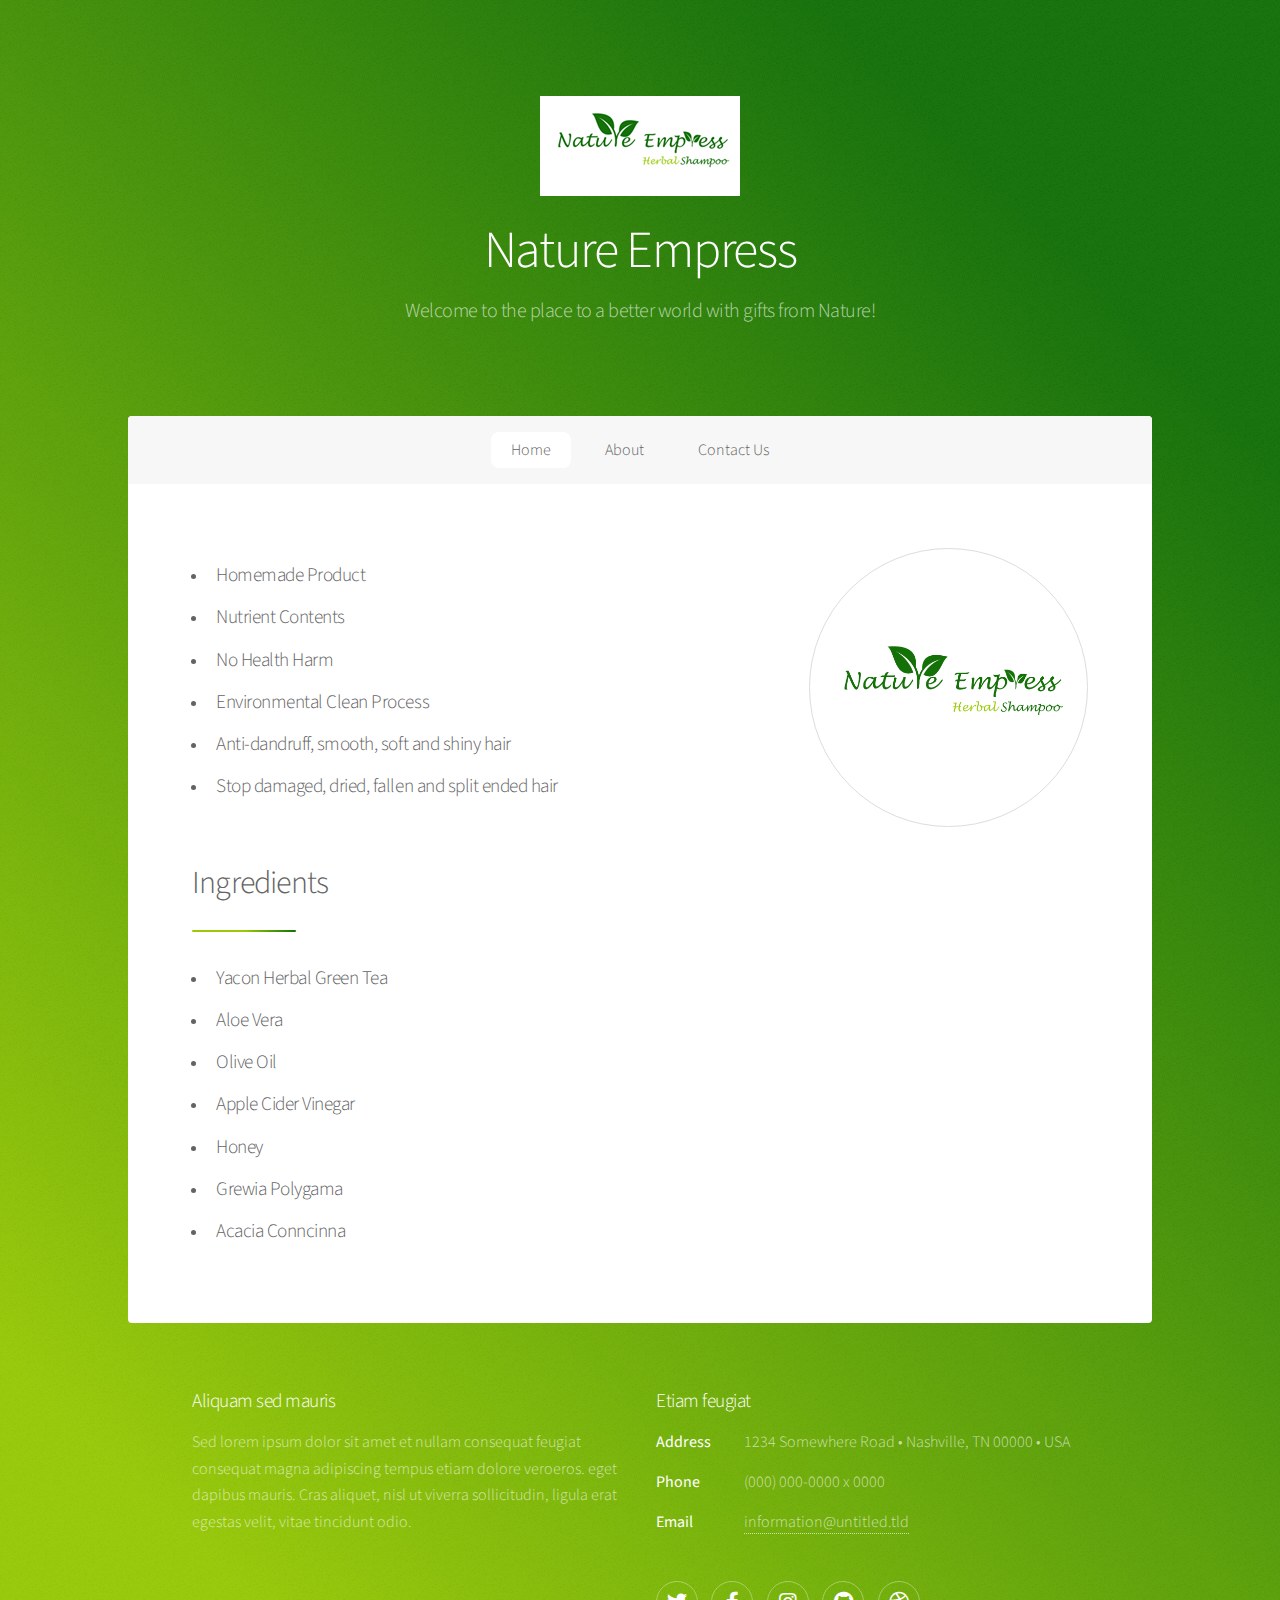
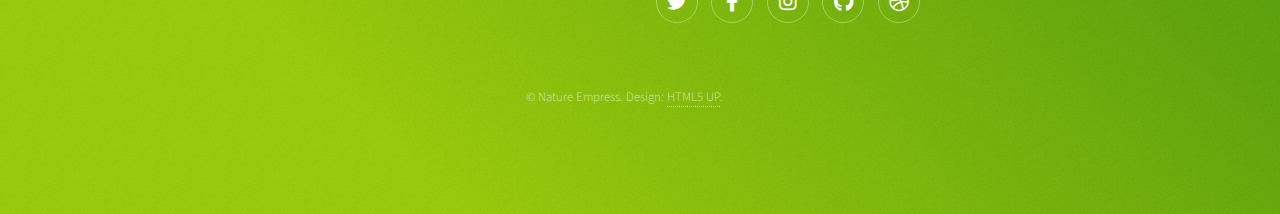
==== index.html @ 5a8686f2 "first commit" ====
<!DOCTYPE HTML>
<!--
	Stellar by HTML5 UP
	html5up.net | @ajlkn
	Free for personal and commercial use under the CCA 3.0 license (html5up.net/license)
-->
<html>
	<head>
		<title>Nature Empress</title>
		<meta charset="utf-8" />
		<meta name="viewport" content="width=device-width, initial-scale=1, user-scalable=no" />
		<link rel="stylesheet" href="assets/css/main.css" />
		<noscript><link rel="stylesheet" href="assets/css/noscript.css" /></noscript>
	</head>
	<body class="is-preload">

		<!-- Wrapper -->
			<div id="wrapper">

				<!-- Header -->
					<header id="header" class="alt">
						<span class="logo"><img src="images/new_text_logo.jpg" alt="" /></span>
						<h1>Nature Empress</h1>
						<p>Welcome to the place to a better world with gifts from Nature!</p>
					</header>

				<!-- Nav -->
					<nav id="nav">
						<ul>
							<li><a href="index.html" class="active">Home</a></li>
							<li><a href="about.html">About</a></li>
							<li><a href="contact_us.html">Contact Us</a></li>
						</ul>
					</nav>

				<!-- Main -->
					<div id="main">

						<!-- Home Section -->
							<section id="home" class="main">
								<div class="spotlight">
									<div class="content">
									<ul>
										<li><h2>Homemade Product</h2></li>
										<li><h2>Nutrient Contents</h2></li>
										<li><h2>No Health Harm</h2></li>
										<li><h2>Environmental Clean Process</h2></li>
										<li><h2>Anti-dandruff, smooth, soft and shiny hair</h2></li>
										<li><h2>Stop damaged, dried, fallen and split ended hair</h2></li>
									</ul>
		                     	</div>
									<span class="image"><img src="images/text_logo.jpg" alt="" /></span>
								</div>
								<div class="spotlight">
								<div class="content">
									<header class="major">
									    <h2>Ingredients</h2>
								    </header>
										<ul>
											<li><h2>Yacon Herbal Green Tea</h2></li>
											<li><h2>Aloe Vera</h2></li>
											<li><h2>Olive Oil</h2></li>
											<li><h2>Apple Cider Vinegar</h2></li>
											<li><h2>Honey</h2></li>
											<li><h2>Grewia Polygama</h2></li>
											<li><h2>Acacia Conncinna</h2></li>
										</ul>
								</div>
								</div>
							</section>
						
						

				</div>

				<!-- Footer -->
					<footer id="footer">
						<section>
							<h2>Aliquam sed mauris</h2>
							<p>Sed lorem ipsum dolor sit amet et nullam consequat feugiat consequat magna adipiscing tempus etiam dolore veroeros. eget dapibus mauris. Cras aliquet, nisl ut viverra sollicitudin, ligula erat egestas velit, vitae tincidunt odio.</p>
						</section>
						<section>
							<h2>Etiam feugiat</h2>
							<dl class="alt">
								<dt>Address</dt>
								<dd>1234 Somewhere Road &bull; Nashville, TN 00000 &bull; USA</dd>
								<dt>Phone</dt>
								<dd>(000) 000-0000 x 0000</dd>
								<dt>Email</dt>
								<dd><a href="#">information@untitled.tld</a></dd>
							</dl>
							<ul class="icons">
								<li><a href="https://twitter.com/mm_empress" target="_blank" class="icon brands fa-twitter alt"><span class="label">Twitter</span></a></li>
								<li><a href="https://www.facebook.com/hair.herbals.3" target="_blank" class="icon brands fa-facebook-f alt"><span class="label">Facebook</span></a></li>
								<li><a href="#" class="icon brands fa-instagram alt"><span class="label">Instagram</span></a></li>
								<li><a href="#" class="icon brands fa-github alt"><span class="label">GitHub</span></a></li>
								<li><a href="https://hair-on-herbals.blogspot.com/" target="_blank" class="icon brands fa-dribbble alt"><span class="label">Blogspot</span></a></li>
							</ul>
						</section>
						<p class="copyright">&copy; Nature Empress. Design: <a href="https://html5up.net">HTML5 UP</a>.</p>
					</footer>

			</div>

		<!-- Scripts -->
			<script src="assets/js/jquery.min.js"></script>
			<script src="assets/js/jquery.scrollex.min.js"></script>
			<script src="assets/js/jquery.scrolly.min.js"></script>
			<script src="assets/js/browser.min.js"></script>
			<script src="assets/js/breakpoints.min.js"></script>
			<script src="assets/js/util.js"></script>
			<script src="assets/js/main.js"></script>

	</body>
</html>
---- assets/css/main.css ----
@import url(fontawesome-all.min.css);
@import 'https://fonts.googleapis.com/css?family=Source+Sans+Pro:300,400';

/*
	Stellar by HTML5 UP
	html5up.net | @ajlkn
	Free for personal and commercial use under the CCA 3.0 license (html5up.net/license)
*/

html, body, div, span, applet, object,
iframe, h1, h2, h3, h4, h5, h6, p, blockquote,
pre, a, abbr, acronym, address, big, cite,
code, del, dfn, em, img, ins, kbd, q, s, samp,
small, strike, strong, sub, sup, tt, var, b,
u, i, center, dl, dt, dd, ol, ul, li, fieldset,
form, label, legend, table, caption, tbody,
tfoot, thead, tr, th, td, article, aside,
canvas, details, embed, figure, figcaption,
footer, header, hgroup, menu, nav, output, ruby,
section, summary, time, mark, audio, video {
	margin: 0;
	padding: 0;
	border: 0;
	font-size: 100%;
	font: inherit;
	vertical-align: baseline;}

article, aside, details, figcaption, figure,
footer, header, hgroup, menu, nav, section {
	display: block;}

body {
	line-height: 1;
}

ol, ul {
	list-style: none;
}

blockquote, q {
	quotes: none;
}

	blockquote:before, blockquote:after, q:before, q:after {
		content: '';
		content: none;
	}

table {
	border-collapse: collapse;
	border-spacing: 0;
}

body {
	-webkit-text-size-adjust: none;
}

mark {
	background-color: transparent;
	color: inherit;
}

input::-moz-focus-inner {
	border: 0;
	padding: 0;
}

input, select, textarea {
	-moz-appearance: none;
	-webkit-appearance: none;
	-ms-appearance: none;
	appearance: none;
}

/* Basic */

	@-ms-viewport {
		width: device-width;
	}

	body {
		-ms-overflow-style: scrollbar;
	}

	@media screen and (max-width: 480px) {

		html, body {
			min-width: 320px;
		}

	}

	html {
		box-sizing: border-box;
	}

	*, *:before, *:after {
		box-sizing: inherit;
	}

	body {
		background-color: #147107;
		background-image: url("images/overlay.png"), -moz-linear-gradient(45deg, #9acb06 15%, #147107 85%);
		background-image: url("images/overlay.png"), -webkit-linear-gradient(45deg, #9acb06 15%, #147107 85%);
		background-image: url("images/overlay.png"), -ms-linear-gradient(45deg, #9acb06 15%, #147107 85%);
		background-image: url("images/overlay.png"), linear-gradient(45deg, #9acb06 15%, #147107 85%);
	}

		body.is-preload *, body.is-preload *:before, body.is-preload *:after {
			-moz-animation: none !important;
			-webkit-animation: none !important;
			-ms-animation: none !important;
			animation: none !important;
			-moz-transition: none !important;
			-webkit-transition: none !important;
			-ms-transition: none !important;
			transition: none !important;
		}

/* Type */

	body {
		background-color: #935d8c;
		color: rgba(255, 255, 255, 0.65);
	}

	body, input, select, textarea {
		font-family: "Source Sans Pro", Helvetica, sans-serif;
		font-size: 17pt;
		font-weight: 300;
		line-height: 1.65;
	}

		@media screen and (max-width: 1680px) {

			body, input, select, textarea {
				font-size: 14pt;
			}

		}

		@media screen and (max-width: 1280px) {

			body, input, select, textarea {
				font-size: 12pt;
			}

		}

		@media screen and (max-width: 360px) {

			body, input, select, textarea {
				font-size: 11pt;
			}

		}

	a {
		-moz-transition: color 0.2s ease, border-bottom 0.2s ease;
		-webkit-transition: color 0.2s ease, border-bottom 0.2s ease;
		-ms-transition: color 0.2s ease, border-bottom 0.2s ease;
		transition: color 0.2s ease, border-bottom 0.2s ease;
		text-decoration: none;
		border-bottom: dotted 1px;
		color: inherit;
	}

		a:hover {
			border-bottom-color: transparent;
		}

	strong, b {
		font-weight: 400;
	}

	em, i {
		font-style: italic;
	}

	p {
		margin: 0 0 2em 0;
	}

		p.content {
			-moz-columns: 20em 2;
			-webkit-columns: 20em 2;
			-ms-columns: 20em 2;
			columns: 20em 2;
			-moz-column-gap: 2em;
			-webkit-column-gap: 2em;
			-ms-column-gap: 2em;
			column-gap: 2em;
			text-align: justify;
		}

	h1, h2, h3, h4, h5, h6 {
		font-weight: 300;
		line-height: 1.5;
		margin: 0 0 0.7em 0;
		letter-spacing: -0.025em;
	}

		h1 a, h2 a, h3 a, h4 a, h5 a, h6 a {
			color: inherit;
			text-decoration: none;
		}

	h1 {
		font-size: 2.5em;
		line-height: 1.2;
	}

	h2 {
		font-size: 1.2em;
	}

	h3 {
		font-size: 1.25em;
	}

	h4 {
		font-size: 1.1em;
	}

	h5 {
		font-size: 0.9em;
	}

	h6 {
		font-size: 0.7em;
	}

	@media screen and (max-width: 736px) {

		h1 {
			font-size: 2em;
		}

	}

	sub {
		font-size: 0.8em;
		position: relative;
		top: 0.5em;
	}

	sup {
		font-size: 0.8em;
		position: relative;
		top: -0.5em;
	}

	blockquote {
		border-left: solid 4px;
		font-style: italic;
		margin: 0 0 2em 0;
		padding: 0.5em 0 0.5em 2em;
	}

	code {
		border-radius: 8px;
		border: solid 1px;
		font-family: "Courier New", monospace;
		font-size: 0.9em;
		margin: 0 0.25em;
		padding: 0.25em 0.65em;
	}

	pre {
		-webkit-overflow-scrolling: touch;
		font-family: "Courier New", monospace;
		font-size: 0.9em;
		margin: 0 0 2em 0;
	}

		pre code {
			display: block;
			line-height: 1.75;
			padding: 1em 1.5em;
			overflow-x: auto;
		}

	hr {
		border: 0;
		border-bottom: solid 1px;
		margin: 2em 0;
	}

		hr.major {
			margin: 3em 0;
		}

	.align-left {
		text-align: left;
	}

	.align-center {
		text-align: center;
	}

	.align-right {
		text-align: right;
	}

	input, select, textarea {
		color: #ffffff;
	}

	a:hover {
		color: #ffffff;
	}

	strong, b {
		color: #ffffff;
	}

	h1, h2, h3, h4, h5, h6 {
		color: #ffffff;
	}

	blockquote {
		border-left-color: rgba(255, 255, 255, 0.35);
	}

	code {
		background: rgba(255, 255, 255, 0.075);
		border-color: rgba(255, 255, 255, 0.35);
	}

	hr {
		border-bottom-color: rgba(255, 255, 255, 0.35);
	}

/* Row */

	.row {
		display: flex;
		flex-wrap: wrap;
		box-sizing: border-box;
		align-items: stretch;
	}

		.row > * {
			box-sizing: border-box;
		}

		.row.gtr-uniform > * > :last-child {
			margin-bottom: 0;
		}

		.row.aln-left {
			justify-content: flex-start;
		}

		.row.aln-center {
			justify-content: center;
		}

		.row.aln-right {
			justify-content: flex-end;
		}

		.row.aln-top {
			align-items: flex-start;
		}

		.row.aln-middle {
			align-items: center;
		}

		.row.aln-bottom {
			align-items: flex-end;
		}

		.row > .imp {
			order: -1;
		}

		.row > .col-1 {
			width: 8.33333%;
		}

		.row > .off-1 {
			margin-left: 8.33333%;
		}

		.row > .col-2 {
			width: 16.66667%;
		}

		.row > .off-2 {
			margin-left: 16.66667%;
		}

		.row > .col-3 {
			width: 25%;
		}

		.row > .off-3 {
			margin-left: 25%;
		}

		.row > .col-4 {
			width: 33.33333%;
		}

		.row > .off-4 {
			margin-left: 33.33333%;
		}

		.row > .col-5 {
			width: 41.66667%;
		}

		.row > .off-5 {
			margin-left: 41.66667%;
		}

		.row > .col-6 {
			width: 50%;
		}

		.row > .off-6 {
			margin-left: 50%;
		}

		.row > .col-7 {
			width: 58.33333%;
		}

		.row > .off-7 {
			margin-left: 58.33333%;
		}

		.row > .col-8 {
			width: 66.66667%;
		}

		.row > .off-8 {
			margin-left: 66.66667%;
		}

		.row > .col-9 {
			width: 75%;
		}

		.row > .off-9 {
			margin-left: 75%;
		}

		.row > .col-10 {
			width: 83.33333%;
		}

		.row > .off-10 {
			margin-left: 83.33333%;
		}

		.row > .col-11 {
			width: 91.66667%;
		}

		.row > .off-11 {
			margin-left: 91.66667%;
		}

		.row > .col-12 {
			width: 100%;
		}

		.row > .off-12 {
			margin-left: 100%;
		}

		.row.gtr-0 {
			margin-top: 0;
			margin-left: 0em;
		}

			.row.gtr-0 > * {
				padding: 0 0 0 0em;
			}

			.row.gtr-0.gtr-uniform {
				margin-top: 0em;
			}

				.row.gtr-0.gtr-uniform > * {
					padding-top: 0em;
				}

		.row.gtr-25 {
			margin-top: 0;
			margin-left: -0.375em;
		}

			.row.gtr-25 > * {
				padding: 0 0 0 0.375em;
			}

			.row.gtr-25.gtr-uniform {
				margin-top: -0.375em;
			}

				.row.gtr-25.gtr-uniform > * {
					padding-top: 0.375em;
				}

		.row.gtr-50 {
			margin-top: 0;
			margin-left: -0.75em;
		}

			.row.gtr-50 > * {
				padding: 0 0 0 0.75em;
			}

			.row.gtr-50.gtr-uniform {
				margin-top: -0.75em;
			}

				.row.gtr-50.gtr-uniform > * {
					padding-top: 0.75em;
				}

		.row {
			margin-top: 0;
			margin-left: -1.5em;
		}

			.row > * {
				padding: 0 0 0 1.5em;
			}

			.row.gtr-uniform {
				margin-top: -1.5em;
			}

				.row.gtr-uniform > * {
					padding-top: 1.5em;
				}

		.row.gtr-150 {
			margin-top: 0;
			margin-left: -2.25em;
		}

			.row.gtr-150 > * {
				padding: 0 0 0 2.25em;
			}

			.row.gtr-150.gtr-uniform {
				margin-top: -2.25em;
			}

				.row.gtr-150.gtr-uniform > * {
					padding-top: 2.25em;
				}

		.row.gtr-200 {
			margin-top: 0;
			margin-left: -3em;
		}

			.row.gtr-200 > * {
				padding: 0 0 0 3em;
			}

			.row.gtr-200.gtr-uniform {
				margin-top: -3em;
			}

				.row.gtr-200.gtr-uniform > * {
					padding-top: 3em;
				}

		@media screen and (max-width: 1680px) {

			.row {
				display: flex;
				flex-wrap: wrap;
				box-sizing: border-box;
				align-items: stretch;
			}

				.row > * {
					box-sizing: border-box;
				}

				.row.gtr-uniform > * > :last-child {
					margin-bottom: 0;
				}

				.row.aln-left {
					justify-content: flex-start;
				}

				.row.aln-center {
					justify-content: center;
				}

				.row.aln-right {
					justify-content: flex-end;
				}

				.row.aln-top {
					align-items: flex-start;
				}

				.row.aln-middle {
					align-items: center;
				}

				.row.aln-bottom {
					align-items: flex-end;
				}

				.row > .imp-xlarge {
					order: -1;
				}

				.row > .col-1-xlarge {
					width: 8.33333%;
				}

				.row > .off-1-xlarge {
					margin-left: 8.33333%;
				}

				.row > .col-2-xlarge {
					width: 16.66667%;
				}

				.row > .off-2-xlarge {
					margin-left: 16.66667%;
				}

				.row > .col-3-xlarge {
					width: 25%;
				}

				.row > .off-3-xlarge {
					margin-left: 25%;
				}

				.row > .col-4-xlarge {
					width: 33.33333%;
				}

				.row > .off-4-xlarge {
					margin-left: 33.33333%;
				}

				.row > .col-5-xlarge {
					width: 41.66667%;
				}

				.row > .off-5-xlarge {
					margin-left: 41.66667%;
				}

				.row > .col-6-xlarge {
					width: 50%;
				}

				.row > .off-6-xlarge {
					margin-left: 50%;
				}

				.row > .col-7-xlarge {
					width: 58.33333%;
				}

				.row > .off-7-xlarge {
					margin-left: 58.33333%;
				}

				.row > .col-8-xlarge {
					width: 66.66667%;
				}

				.row > .off-8-xlarge {
					margin-left: 66.66667%;
				}

				.row > .col-9-xlarge {
					width: 75%;
				}

				.row > .off-9-xlarge {
					margin-left: 75%;
				}

				.row > .col-10-xlarge {
					width: 83.33333%;
				}

				.row > .off-10-xlarge {
					margin-left: 83.33333%;
				}

				.row > .col-11-xlarge {
					width: 91.66667%;
				}

				.row > .off-11-xlarge {
					margin-left: 91.66667%;
				}

				.row > .col-12-xlarge {
					width: 100%;
				}

				.row > .off-12-xlarge {
					margin-left: 100%;
				}

				.row.gtr-0 {
					margin-top: 0;
					margin-left: 0em;
				}

					.row.gtr-0 > * {
						padding: 0 0 0 0em;
					}

					.row.gtr-0.gtr-uniform {
						margin-top: 0em;
					}

						.row.gtr-0.gtr-uniform > * {
							padding-top: 0em;
						}

				.row.gtr-25 {
					margin-top: 0;
					margin-left: -0.375em;
				}

					.row.gtr-25 > * {
						padding: 0 0 0 0.375em;
					}

					.row.gtr-25.gtr-uniform {
						margin-top: -0.375em;
					}

						.row.gtr-25.gtr-uniform > * {
							padding-top: 0.375em;
						}

				.row.gtr-50 {
					margin-top: 0;
					margin-left: -0.75em;
				}

					.row.gtr-50 > * {
						padding: 0 0 0 0.75em;
					}

					.row.gtr-50.gtr-uniform {
						margin-top: -0.75em;
					}

						.row.gtr-50.gtr-uniform > * {
							padding-top: 0.75em;
						}

				.row {
					margin-top: 0;
					margin-left: -1.5em;
				}

					.row > * {
						padding: 0 0 0 1.5em;
					}

					.row.gtr-uniform {
						margin-top: -1.5em;
					}

						.row.gtr-uniform > * {
							padding-top: 1.5em;
						}

				.row.gtr-150 {
					margin-top: 0;
					margin-left: -2.25em;
				}

					.row.gtr-150 > * {
						padding: 0 0 0 2.25em;
					}

					.row.gtr-150.gtr-uniform {
						margin-top: -2.25em;
					}

						.row.gtr-150.gtr-uniform > * {
							padding-top: 2.25em;
						}

				.row.gtr-200 {
					margin-top: 0;
					margin-left: -3em;
				}

					.row.gtr-200 > * {
						padding: 0 0 0 3em;
					}

					.row.gtr-200.gtr-uniform {
						margin-top: -3em;
					}

						.row.gtr-200.gtr-uniform > * {
							padding-top: 3em;
						}

		}

		@media screen and (max-width: 1280px) {

			.row {
				display: flex;
				flex-wrap: wrap;
				box-sizing: border-box;
				align-items: stretch;
			}

				.row > * {
					box-sizing: border-box;
				}

				.row.gtr-uniform > * > :last-child {
					margin-bottom: 0;
				}

				.row.aln-left {
					justify-content: flex-start;
				}

				.row.aln-center {
					justify-content: center;
				}

				.row.aln-right {
					justify-content: flex-end;
				}

				.row.aln-top {
					align-items: flex-start;
				}

				.row.aln-middle {
					align-items: center;
				}

				.row.aln-bottom {
					align-items: flex-end;
				}

				.row > .imp-large {
					order: -1;
				}

				.row > .col-1-large {
					width: 8.33333%;
				}

				.row > .off-1-large {
					margin-left: 8.33333%;
				}

				.row > .col-2-large {
					width: 16.66667%;
				}

				.row > .off-2-large {
					margin-left: 16.66667%;
				}

				.row > .col-3-large {
					width: 25%;
				}

				.row > .off-3-large {
					margin-left: 25%;
				}

				.row > .col-4-large {
					width: 33.33333%;
				}

				.row > .off-4-large {
					margin-left: 33.33333%;
				}

				.row > .col-5-large {
					width: 41.66667%;
				}

				.row > .off-5-large {
					margin-left: 41.66667%;
				}

				.row > .col-6-large {
					width: 50%;
				}

				.row > .off-6-large {
					margin-left: 50%;
				}

				.row > .col-7-large {
					width: 58.33333%;
				}

				.row > .off-7-large {
					margin-left: 58.33333%;
				}

				.row > .col-8-large {
					width: 66.66667%;
				}

				.row > .off-8-large {
					margin-left: 66.66667%;
				}

				.row > .col-9-large {
					width: 75%;
				}

				.row > .off-9-large {
					margin-left: 75%;
				}

				.row > .col-10-large {
					width: 83.33333%;
				}

				.row > .off-10-large {
					margin-left: 83.33333%;
				}

				.row > .col-11-large {
					width: 91.66667%;
				}

				.row > .off-11-large {
					margin-left: 91.66667%;
				}

				.row > .col-12-large {
					width: 100%;
				}

				.row > .off-12-large {
					margin-left: 100%;
				}

				.row.gtr-0 {
					margin-top: 0;
					margin-left: 0em;
				}

					.row.gtr-0 > * {
						padding: 0 0 0 0em;
					}

					.row.gtr-0.gtr-uniform {
						margin-top: 0em;
					}

						.row.gtr-0.gtr-uniform > * {
							padding-top: 0em;
						}

				.row.gtr-25 {
					margin-top: 0;
					margin-left: -0.375em;
				}

					.row.gtr-25 > * {
						padding: 0 0 0 0.375em;
					}

					.row.gtr-25.gtr-uniform {
						margin-top: -0.375em;
					}

						.row.gtr-25.gtr-uniform > * {
							padding-top: 0.375em;
						}

				.row.gtr-50 {
					margin-top: 0;
					margin-left: -0.75em;
				}

					.row.gtr-50 > * {
						padding: 0 0 0 0.75em;
					}

					.row.gtr-50.gtr-uniform {
						margin-top: -0.75em;
					}

						.row.gtr-50.gtr-uniform > * {
							padding-top: 0.75em;
						}

				.row {
					margin-top: 0;
					margin-left: -1.5em;
				}

					.row > * {
						padding: 0 0 0 1.5em;
					}

					.row.gtr-uniform {
						margin-top: -1.5em;
					}

						.row.gtr-uniform > * {
							padding-top: 1.5em;
						}

				.row.gtr-150 {
					margin-top: 0;
					margin-left: -2.25em;
				}

					.row.gtr-150 > * {
						padding: 0 0 0 2.25em;
					}

					.row.gtr-150.gtr-uniform {
						margin-top: -2.25em;
					}

						.row.gtr-150.gtr-uniform > * {
							padding-top: 2.25em;
						}

				.row.gtr-200 {
					margin-top: 0;
					margin-left: -3em;
				}

					.row.gtr-200 > * {
						padding: 0 0 0 3em;
					}

					.row.gtr-200.gtr-uniform {
						margin-top: -3em;
					}

						.row.gtr-200.gtr-uniform > * {
							padding-top: 3em;
						}

		}

		@media screen and (max-width: 980px) {

			.row {
				display: flex;
				flex-wrap: wrap;
				box-sizing: border-box;
				align-items: stretch;
			}

				.row > * {
					box-sizing: border-box;
				}

				.row.gtr-uniform > * > :last-child {
					margin-bottom: 0;
				}

				.row.aln-left {
					justify-content: flex-start;
				}

				.row.aln-center {
					justify-content: center;
				}

				.row.aln-right {
					justify-content: flex-end;
				}

				.row.aln-top {
					align-items: flex-start;
				}

				.row.aln-middle {
					align-items: center;
				}

				.row.aln-bottom {
					align-items: flex-end;
				}

				.row > .imp-medium {
					order: -1;
				}

				.row > .col-1-medium {
					width: 8.33333%;
				}

				.row > .off-1-medium {
					margin-left: 8.33333%;
				}

				.row > .col-2-medium {
					width: 16.66667%;
				}

				.row > .off-2-medium {
					margin-left: 16.66667%;
				}

				.row > .col-3-medium {
					width: 25%;
				}

				.row > .off-3-medium {
					margin-left: 25%;
				}

				.row > .col-4-medium {
					width: 33.33333%;
				}

				.row > .off-4-medium {
					margin-left: 33.33333%;
				}

				.row > .col-5-medium {
					width: 41.66667%;
				}

				.row > .off-5-medium {
					margin-left: 41.66667%;
				}

				.row > .col-6-medium {
					width: 50%;
				}

				.row > .off-6-medium {
					margin-left: 50%;
				}

				.row > .col-7-medium {
					width: 58.33333%;
				}

				.row > .off-7-medium {
					margin-left: 58.33333%;
				}

				.row > .col-8-medium {
					width: 66.66667%;
				}

				.row > .off-8-medium {
					margin-left: 66.66667%;
				}

				.row > .col-9-medium {
					width: 75%;
				}

				.row > .off-9-medium {
					margin-left: 75%;
				}

				.row > .col-10-medium {
					width: 83.33333%;
				}

				.row > .off-10-medium {
					margin-left: 83.33333%;
				}

				.row > .col-11-medium {
					width: 91.66667%;
				}

				.row > .off-11-medium {
					margin-left: 91.66667%;
				}

				.row > .col-12-medium {
					width: 100%;
				}

				.row > .off-12-medium {
					margin-left: 100%;
				}

				.row.gtr-0 {
					margin-top: 0;
					margin-left: 0em;
				}

					.row.gtr-0 > * {
						padding: 0 0 0 0em;
					}

					.row.gtr-0.gtr-uniform {
						margin-top: 0em;
					}

						.row.gtr-0.gtr-uniform > * {
							padding-top: 0em;
						}

				.row.gtr-25 {
					margin-top: 0;
					margin-left: -0.375em;
				}

					.row.gtr-25 > * {
						padding: 0 0 0 0.375em;
					}

					.row.gtr-25.gtr-uniform {
						margin-top: -0.375em;
					}

						.row.gtr-25.gtr-uniform > * {
							padding-top: 0.375em;
						}

				.row.gtr-50 {
					margin-top: 0;
					margin-left: -0.75em;
				}

					.row.gtr-50 > * {
						padding: 0 0 0 0.75em;
					}

					.row.gtr-50.gtr-uniform {
						margin-top: -0.75em;
					}

						.row.gtr-50.gtr-uniform > * {
							padding-top: 0.75em;
						}

				.row {
					margin-top: 0;
					margin-left: -1.5em;
				}

					.row > * {
						padding: 0 0 0 1.5em;
					}

					.row.gtr-uniform {
						margin-top: -1.5em;
					}

						.row.gtr-uniform > * {
							padding-top: 1.5em;
						}

				.row.gtr-150 {
					margin-top: 0;
					margin-left: -2.25em;
				}

					.row.gtr-150 > * {
						padding: 0 0 0 2.25em;
					}

					.row.gtr-150.gtr-uniform {
						margin-top: -2.25em;
					}

						.row.gtr-150.gtr-uniform > * {
							padding-top: 2.25em;
						}

				.row.gtr-200 {
					margin-top: 0;
					margin-left: -3em;
				}

					.row.gtr-200 > * {
						padding: 0 0 0 3em;
					}

					.row.gtr-200.gtr-uniform {
						margin-top: -3em;
					}

						.row.gtr-200.gtr-uniform > * {
							padding-top: 3em;
						}

		}

		@media screen and (max-width: 736px) {

			.row {
				display: flex;
				flex-wrap: wrap;
				box-sizing: border-box;
				align-items: stretch;
			}

				.row > * {
					box-sizing: border-box;
				}

				.row.gtr-uniform > * > :last-child {
					margin-bottom: 0;
				}

				.row.aln-left {
					justify-content: flex-start;
				}

				.row.aln-center {
					justify-content: center;
				}

				.row.aln-right {
					justify-content: flex-end;
				}

				.row.aln-top {
					align-items: flex-start;
				}

				.row.aln-middle {
					align-items: center;
				}

				.row.aln-bottom {
					align-items: flex-end;
				}

				.row > .imp-small {
					order: -1;
				}

				.row > .col-1-small {
					width: 8.33333%;
				}

				.row > .off-1-small {
					margin-left: 8.33333%;
				}

				.row > .col-2-small {
					width: 16.66667%;
				}

				.row > .off-2-small {
					margin-left: 16.66667%;
				}

				.row > .col-3-small {
					width: 25%;
				}

				.row > .off-3-small {
					margin-left: 25%;
				}

				.row > .col-4-small {
					width: 33.33333%;
				}

				.row > .off-4-small {
					margin-left: 33.33333%;
				}

				.row > .col-5-small {
					width: 41.66667%;
				}

				.row > .off-5-small {
					margin-left: 41.66667%;
				}

				.row > .col-6-small {
					width: 50%;
				}

				.row > .off-6-small {
					margin-left: 50%;
				}

				.row > .col-7-small {
					width: 58.33333%;
				}

				.row > .off-7-small {
					margin-left: 58.33333%;
				}

				.row > .col-8-small {
					width: 66.66667%;
				}

				.row > .off-8-small {
					margin-left: 66.66667%;
				}

				.row > .col-9-small {
					width: 75%;
				}

				.row > .off-9-small {
					margin-left: 75%;
				}

				.row > .col-10-small {
					width: 83.33333%;
				}

				.row > .off-10-small {
					margin-left: 83.33333%;
				}

				.row > .col-11-small {
					width: 91.66667%;
				}

				.row > .off-11-small {
					margin-left: 91.66667%;
				}

				.row > .col-12-small {
					width: 100%;
				}

				.row > .off-12-small {
					margin-left: 100%;
				}

				.row.gtr-0 {
					margin-top: 0;
					margin-left: 0em;
				}

					.row.gtr-0 > * {
						padding: 0 0 0 0em;
					}

					.row.gtr-0.gtr-uniform {
						margin-top: 0em;
					}

						.row.gtr-0.gtr-uniform > * {
							padding-top: 0em;
						}

				.row.gtr-25 {
					margin-top: 0;
					margin-left: -0.25em;
				}

					.row.gtr-25 > * {
						padding: 0 0 0 0.25em;
					}

					.row.gtr-25.gtr-uniform {
						margin-top: -0.25em;
					}

						.row.gtr-25.gtr-uniform > * {
							padding-top: 0.25em;
						}

				.row.gtr-50 {
					margin-top: 0;
					margin-left: -0.5em;
				}

					.row.gtr-50 > * {
						padding: 0 0 0 0.5em;
					}

					.row.gtr-50.gtr-uniform {
						margin-top: -0.5em;
					}

						.row.gtr-50.gtr-uniform > * {
							padding-top: 0.5em;
						}

				.row {
					margin-top: 0;
					margin-left: -1em;
				}

					.row > * {
						padding: 0 0 0 1em;
					}

					.row.gtr-uniform {
						margin-top: -1em;
					}

						.row.gtr-uniform > * {
							padding-top: 1em;
						}

				.row.gtr-150 {
					margin-top: 0;
					margin-left: -1.5em;
				}

					.row.gtr-150 > * {
						padding: 0 0 0 1.5em;
					}

					.row.gtr-150.gtr-uniform {
						margin-top: -1.5em;
					}

						.row.gtr-150.gtr-uniform > * {
							padding-top: 1.5em;
						}

				.row.gtr-200 {
					margin-top: 0;
					margin-left: -2em;
				}

					.row.gtr-200 > * {
						padding: 0 0 0 2em;
					}

					.row.gtr-200.gtr-uniform {
						margin-top: -2em;
					}

						.row.gtr-200.gtr-uniform > * {
							padding-top: 2em;
						}

		}

		@media screen and (max-width: 480px) {

			.row {
				display: flex;
				flex-wrap: wrap;
				box-sizing: border-box;
				align-items: stretch;
			}

				.row > * {
					box-sizing: border-box;
				}

				.row.gtr-uniform > * > :last-child {
					margin-bottom: 0;
				}

				.row.aln-left {
					justify-content: flex-start;
				}

				.row.aln-center {
					justify-content: center;
				}

				.row.aln-right {
					justify-content: flex-end;
				}

				.row.aln-top {
					align-items: flex-start;
				}

				.row.aln-middle {
					align-items: center;
				}

				.row.aln-bottom {
					align-items: flex-end;
				}

				.row > .imp-xsmall {
					order: -1;
				}

				.row > .col-1-xsmall {
					width: 8.33333%;
				}

				.row > .off-1-xsmall {
					margin-left: 8.33333%;
				}

				.row > .col-2-xsmall {
					width: 16.66667%;
				}

				.row > .off-2-xsmall {
					margin-left: 16.66667%;
				}

				.row > .col-3-xsmall {
					width: 25%;
				}

				.row > .off-3-xsmall {
					margin-left: 25%;
				}

				.row > .col-4-xsmall {
					width: 33.33333%;
				}

				.row > .off-4-xsmall {
					margin-left: 33.33333%;
				}

				.row > .col-5-xsmall {
					width: 41.66667%;
				}

				.row > .off-5-xsmall {
					margin-left: 41.66667%;
				}

				.row > .col-6-xsmall {
					width: 50%;
				}

				.row > .off-6-xsmall {
					margin-left: 50%;
				}

				.row > .col-7-xsmall {
					width: 58.33333%;
				}

				.row > .off-7-xsmall {
					margin-left: 58.33333%;
				}

				.row > .col-8-xsmall {
					width: 66.66667%;
				}

				.row > .off-8-xsmall {
					margin-left: 66.66667%;
				}

				.row > .col-9-xsmall {
					width: 75%;
				}

				.row > .off-9-xsmall {
					margin-left: 75%;
				}

				.row > .col-10-xsmall {
					width: 83.33333%;
				}

				.row > .off-10-xsmall {
					margin-left: 83.33333%;
				}

				.row > .col-11-xsmall {
					width: 91.66667%;
				}

				.row > .off-11-xsmall {
					margin-left: 91.66667%;
				}

				.row > .col-12-xsmall {
					width: 100%;
				}

				.row > .off-12-xsmall {
					margin-left: 100%;
				}

				.row.gtr-0 {
					margin-top: 0;
					margin-left: 0em;
				}

					.row.gtr-0 > * {
						padding: 0 0 0 0em;
					}

					.row.gtr-0.gtr-uniform {
						margin-top: 0em;
					}

						.row.gtr-0.gtr-uniform > * {
							padding-top: 0em;
						}

				.row.gtr-25 {
					margin-top: 0;
					margin-left: -0.3125em;
				}

					.row.gtr-25 > * {
						padding: 0 0 0 0.3125em;
					}

					.row.gtr-25.gtr-uniform {
						margin-top: -0.3125em;
					}

						.row.gtr-25.gtr-uniform > * {
							padding-top: 0.3125em;
						}

				.row.gtr-50 {
					margin-top: 0;
					margin-left: -0.625em;
				}

					.row.gtr-50 > * {
						padding: 0 0 0 0.625em;
					}

					.row.gtr-50.gtr-uniform {
						margin-top: -0.625em;
					}

						.row.gtr-50.gtr-uniform > * {
							padding-top: 0.625em;
						}

				.row {
					margin-top: 0;
					margin-left: -1.25em;
				}

					.row > * {
						padding: 0 0 0 1.25em;
					}

					.row.gtr-uniform {
						margin-top: -1.25em;
					}

						.row.gtr-uniform > * {
							padding-top: 1.25em;
						}

				.row.gtr-150 {
					margin-top: 0;
					margin-left: -1.875em;
				}

					.row.gtr-150 > * {
						padding: 0 0 0 1.875em;
					}

					.row.gtr-150.gtr-uniform {
						margin-top: -1.875em;
					}

						.row.gtr-150.gtr-uniform > * {
							padding-top: 1.875em;
						}

				.row.gtr-200 {
					margin-top: 0;
					margin-left: -2.5em;
				}

					.row.gtr-200 > * {
						padding: 0 0 0 2.5em;
					}

					.row.gtr-200.gtr-uniform {
						margin-top: -2.5em;
					}

						.row.gtr-200.gtr-uniform > * {
							padding-top: 2.5em;
						}

		}

/* Box */

	.box {
		border-radius: 8px;
		border: solid;
		margin-bottom: 2em;
		padding: 1.5em;
	}

		.box > :last-child,
		.box > :last-child > :last-child,
		.box > :last-child > :last-child > :last-child {
			margin-bottom: 0;
		}

		.box.alt {
			border: 0;
			border-radius: 0;
			padding: 0;
		}

	.box {
		border-color: rgba(255, 255, 255, 0.35);
	}

/* Button */

	input[type="submit"],
	input[type="reset"],
	input[type="button"],
	button,
	.button {
		-moz-appearance: none;
		-webkit-appearance: none;
		-ms-appearance: none;
		appearance: none;
		-moz-transition: background-color 0.2s ease-in-out, color 0.2s ease-in-out;
		-webkit-transition: background-color 0.2s ease-in-out, color 0.2s ease-in-out;
		-ms-transition: background-color 0.2s ease-in-out, color 0.2s ease-in-out;
		transition: background-color 0.2s ease-in-out, color 0.2s ease-in-out;
		border-radius: 8px;
		border: 0;
		cursor: pointer;
		display: inline-block;
		font-weight: 300;
		height: 2.75em;
		line-height: 2.75em;
		min-width: 9.25em;
		padding: 0 1.5em;
		text-align: center;
		text-decoration: none;
		white-space: nowrap;
	}

		input[type="submit"].icon,
		input[type="reset"].icon,
		input[type="button"].icon,
		button.icon,
		.button.icon {
			padding-left: 1.35em;
		}

			input[type="submit"].icon:before,
			input[type="reset"].icon:before,
			input[type="button"].icon:before,
			button.icon:before,
			.button.icon:before {
				margin-right: 0.5em;
			}

		input[type="submit"].fit,
		input[type="reset"].fit,
		input[type="button"].fit,
		button.fit,
		.button.fit {
			width: 100%;
		}

		input[type="submit"].small,
		input[type="reset"].small,
		input[type="button"].small,
		button.small,
		.button.small {
			font-size: 0.8em;
		}

		input[type="submit"].large,
		input[type="reset"].large,
		input[type="button"].large,
		button.large,
		.button.large {
			font-size: 1.35em;
		}

		input[type="submit"].disabled, input[type="submit"]:disabled,
		input[type="reset"].disabled,
		input[type="reset"]:disabled,
		input[type="button"].disabled,
		input[type="button"]:disabled,
		button.disabled,
		button:disabled,
		.button.disabled,
		.button:disabled {
			pointer-events: none;
			opacity: 0.25;
		}

		@media screen and (max-width: 736px) {

			input[type="submit"],
			input[type="reset"],
			input[type="button"],
			button,
			.button {
				min-width: 0;
			}

		}

	input[type="submit"],
	input[type="reset"],
	input[type="button"],
	button,
	.button {
		background-color: transparent;
		box-shadow: inset 0 0 0 1px rgba(255, 255, 255, 0.35);
		color: #ffffff !important;
	}

		input[type="submit"]:hover,
		input[type="reset"]:hover,
		input[type="button"]:hover,
		button:hover,
		.button:hover {
			background-color: rgba(255, 255, 255, 0.075);
		}

		input[type="submit"]:active,
		input[type="reset"]:active,
		input[type="button"]:active,
		button:active,
		.button:active {
			background-color: rgba(255, 255, 255, 0.2);
		}

		input[type="submit"].icon:before,
		input[type="reset"].icon:before,
		input[type="button"].icon:before,
		button.icon:before,
		.button.icon:before {
			color: rgba(255, 255, 255, 0.5);
		}

		input[type="submit"].primary,
		input[type="reset"].primary,
		input[type="button"].primary,
		button.primary,
		.button.primary {
			background-color: #8cc9f0;
			color: #ffffff !important;
			box-shadow: none;
		}

			input[type="submit"].primary:hover,
			input[type="reset"].primary:hover,
			input[type="button"].primary:hover,
			button.primary:hover,
			.button.primary:hover {
				background-color: #9acff2;
			}

			input[type="submit"].primary:active,
			input[type="reset"].primary:active,
			input[type="button"].primary:active,
			button.primary:active,
			.button.primary:active {
				background-color: #7ec3ee;
			}

			input[type="submit"].primary.icon:before,
			input[type="reset"].primary.icon:before,
			input[type="button"].primary.icon:before,
			button.primary.icon:before,
			.button.primary.icon:before {
				color: #ffffff !important;
			}

/* Form */

	form {
		margin: 0 0 2em 0;
	}

	label {
		display: block;
		font-size: 0.9em;
		font-weight: 400;
		margin: 0 0 1em 0;
	}

	input[type="text"],
	input[type="password"],
	input[type="email"],
	select,
	textarea {
		-moz-appearance: none;
		-webkit-appearance: none;
		-ms-appearance: none;
		appearance: none;
		border-radius: 8px;
		border: solid 1px;
		color: inherit;
		display: block;
		outline: 0;
		padding: 0 1em;
		text-decoration: none;
		width: 100%;
	}

		input[type="text"]:invalid,
		input[type="password"]:invalid,
		input[type="email"]:invalid,
		select:invalid,
		textarea:invalid {
			box-shadow: none;
		}

	select {
		background-size: 1.25rem;
		background-repeat: no-repeat;
		background-position: calc(100% - 1rem) center;
		height: 2.75em;
		padding-right: 2.75em;
		text-overflow: ellipsis;
	}

		select:focus::-ms-value {
			background-color: transparent;
		}

		select::-ms-expand {
			display: none;
		}

	input[type="text"],
	input[type="password"],
	input[type="email"],
	select {
		height: 2.75em;
	}

	textarea {
		padding: 0.75em 1em;
	}

	input[type="checkbox"],
	input[type="radio"] {
		-moz-appearance: none;
		-webkit-appearance: none;
		-ms-appearance: none;
		appearance: none;
		display: block;
		float: left;
		margin-right: -2em;
		opacity: 0;
		width: 1em;
		z-index: -1;
	}

		input[type="checkbox"] + label,
		input[type="radio"] + label {
			text-decoration: none;
			cursor: pointer;
			display: inline-block;
			font-size: 1em;
			font-weight: 300;
			padding-left: 2.4em;
			padding-right: 0.75em;
			position: relative;
		}

			input[type="checkbox"] + label:before,
			input[type="radio"] + label:before {
				-moz-osx-font-smoothing: grayscale;
				-webkit-font-smoothing: antialiased;
				display: inline-block;
				font-style: normal;
				font-variant: normal;
				text-rendering: auto;
				line-height: 1;
				text-transform: none !important;
				font-family: 'Font Awesome 5 Free';
				font-weight: 900;
			}

			input[type="checkbox"] + label:before,
			input[type="radio"] + label:before {
				border-radius: 8px;
				border: solid 1px;
				content: '';
				display: inline-block;
				font-size: 0.8em;
				height: 2.0625em;
				left: 0;
				line-height: 2.0625em;
				position: absolute;
				text-align: center;
				top: 0;
				width: 2.0625em;
			}

		input[type="checkbox"]:checked + label:before,
		input[type="radio"]:checked + label:before {
			content: '\f00c';
		}

	input[type="checkbox"] + label:before {
		border-radius: 8px;
	}

	input[type="radio"] + label:before {
		border-radius: 100%;
	}

	::-webkit-input-placeholder {
		opacity: 1.0;
	}

	:-moz-placeholder {
		opacity: 1.0;
	}

	::-moz-placeholder {
		opacity: 1.0;
	}

	:-ms-input-placeholder {
		opacity: 1.0;
	}

	label {
		color: #ffffff;
	}

	input[type="text"],
	input[type="password"],
	input[type="email"],
	select,
	textarea {
		background-color: rgba(255, 255, 255, 0.075);
		border-color: rgba(255, 255, 255, 0.35);
	}

		input[type="text"]:focus,
		input[type="password"]:focus,
		input[type="email"]:focus,
		select:focus,
		textarea:focus {
			border-color: #8cc9f0;
			box-shadow: 0 0 0 1px #8cc9f0;
		}

	select {
		background-image: url("data:image/svg+xml;charset=utf8,%3Csvg xmlns='http://www.w3.org/2000/svg' width='40' height='40' preserveAspectRatio='none' viewBox='0 0 40 40'%3E%3Cpath d='M9.4,12.3l10.4,10.4l10.4-10.4c0.2-0.2,0.5-0.4,0.9-0.4c0.3,0,0.6,0.1,0.9,0.4l3.3,3.3c0.2,0.2,0.4,0.5,0.4,0.9 c0,0.4-0.1,0.6-0.4,0.9L20.7,31.9c-0.2,0.2-0.5,0.4-0.9,0.4c-0.3,0-0.6-0.1-0.9-0.4L4.3,17.3c-0.2-0.2-0.4-0.5-0.4-0.9 c0-0.4,0.1-0.6,0.4-0.9l3.3-3.3c0.2-0.2,0.5-0.4,0.9-0.4S9.1,12.1,9.4,12.3z' fill='rgba(255, 255, 255, 0.35)' /%3E%3C/svg%3E");
	}

		select option {
			color: #ffffff;
			background: #935d8c;
		}

	input[type="checkbox"] + label,
	input[type="radio"] + label {
		color: rgba(255, 255, 255, 0.65);
	}

		input[type="checkbox"] + label:before,
		input[type="radio"] + label:before {
			background: rgba(255, 255, 255, 0.075);
			border-color: rgba(255, 255, 255, 0.35);
		}

	input[type="checkbox"]:checked + label:before,
	input[type="radio"]:checked + label:before {
		background-color: #ffffff;
		border-color: #ffffff;
		color: #935d8c;
	}

	input[type="checkbox"]:focus + label:before,
	input[type="radio"]:focus + label:before {
		border-color: #8cc9f0;
		box-shadow: 0 0 0 1px #8cc9f0;
	}

	::-webkit-input-placeholder {
		color: rgba(255, 255, 255, 0.5) !important;
	}

	:-moz-placeholder {
		color: rgba(255, 255, 255, 0.5) !important;
	}

	::-moz-placeholder {
		color: rgba(255, 255, 255, 0.5) !important;
	}

	:-ms-input-placeholder {
		color: rgba(255, 255, 255, 0.5) !important;
	}

	.formerize-placeholder {
		color: rgba(255, 255, 255, 0.5) !important;
	}

/* Icon */

	.icon {
		text-decoration: none;
		-moz-transition: background-color 0.2s ease-in-out, color 0.2s ease-in-out;
		-webkit-transition: background-color 0.2s ease-in-out, color 0.2s ease-in-out;
		-ms-transition: background-color 0.2s ease-in-out, color 0.2s ease-in-out;
		transition: background-color 0.2s ease-in-out, color 0.2s ease-in-out;
		border-bottom: none;
		position: relative;
	}

		.icon:before {
			-moz-osx-font-smoothing: grayscale;
			-webkit-font-smoothing: antialiased;
			display: inline-block;
			font-style: normal;
			font-variant: normal;
			text-rendering: auto;
			line-height: 1;
			text-transform: none !important;
			font-family: 'Font Awesome 5 Free';
			font-weight: 400;
		}

		.icon > .label {
			display: none;
		}

		.icon:before {
			line-height: solid;
		}

		.icon.solid:before {
			font-weight: 900;
		}

		.icon.brands:before {
			font-family: 'Font Awesome 5 Brands';
		}

		.icon.major {
			border: solid 1px;
			display: inline-block;
			border-radius: 100%;
			padding: 0.65em;
			margin: 0 0 2em 0;
			cursor: default;
		}

			.icon.major:before {
				display: inline-block;
				font-size: 6.25rem;
				width: 2.25em;
				height: 2.25em;
				line-height: 2.2em;
				border-radius: 100%;
				border: solid 1px;
				text-align: center;
			}

		.icon.alt {
			display: inline-block;
			border: solid 1px;
			border-radius: 100%;
		}

			.icon.alt:before {
				display: block;
				font-size: 1.25em;
				width: 2em;
				height: 2em;
				text-align: center;
				line-height: 2em;
			}

		.icon.style1 {
			color: #efa8b0;
		}

		.icon.style2 {
			color: #c79cc8;
		}

		.icon.style3 {
			color: #a89cc8;
		}

		.icon.style4 {
			color: #9bb2e1;
		}

		.icon.style5 {
			color: #8cc9f0;
		}

		@media screen and (max-width: 1680px) {

			.icon.major:before {
				font-size: 5.5rem;
			}

		}

		@media screen and (max-width: 1280px) {

			.icon.major:before {
				font-size: 4.75rem;
			}

		}

		@media screen and (max-width: 736px) {

			.icon.major {
				margin: 0 0 1.5em 0;
				padding: 0.35em;
			}

				.icon.major:before {
					font-size: 3.5rem;
				}

		}

	.icon.major {
		border-color: rgba(255, 255, 255, 0.35);
	}

		.icon.major:before {
			border-color: rgba(255, 255, 255, 0.35);
		}

	.icon.alt {
		border-color: rgba(255, 255, 255, 0.35);
		color: #ffffff;
	}

		.icon.alt:hover {
			background-color: rgba(255, 255, 255, 0.075);
		}

		.icon.alt:active {
			background-color: rgba(255, 255, 255, 0.2);
		}

/* Image */

	.image {
		border-radius: 8px;
		border: 0;
		display: inline-block;
		position: relative;
	}

		.image img {
			border-radius: 8px;
			display: block;
		}

		.image.left, .image.right {
			max-width: 40%;
		}

			.image.left img, .image.right img {
				width: 100%;
			}

		.image.left {
			float: left;
			margin: 0 1.5em 1em 0;
			top: 0.25em;
		}

		.image.right {
			float: right;
			margin: 0 0 1em 1.5em;
			top: 0.25em;
		}

		.image.fit {
			display: block;
			margin: 0 0 2em 0;
			width: 100%;
		}

			.image.fit img {
				width: 100%;
			}

		.image.main {
			display: block;
			margin: 0 0 3em 0;
			width: 100%;
		}

			.image.main img {
				width: 100%;
			}

/* List */

	ol {
		list-style: decimal;
		margin: 0 0 2em 0;
		padding-left: 1.25em;
	}

		ol li {
			padding-left: 0.25em;
		}

	ul {
		list-style: disc;
		margin: 0 0 2em 0;
		padding-left: 1em;
	}

		ul li {
			padding-left: 0.5em;
		}

		ul.alt {
			list-style: none;
			padding-left: 0;
		}

			ul.alt li {
				border-top: solid 1px;
				padding: 0.5em 0;
			}

				ul.alt li:first-child {
					border-top: 0;
					padding-top: 0;
				}

	dl {
		margin: 0 0 2em 0;
	}

		dl dt {
			display: block;
			font-weight: 400;
			margin: 0 0 1em 0;
		}

		dl dd {
			margin-left: 2em;
		}

		dl.alt dt {
			display: block;
			width: 3em;
			margin: 0;
			clear: left;
			float: left;
		}

		dl.alt dd {
			margin: 0 0 0.85em 5.5em;
		}

		dl.alt:after {
			content: '';
			display: block;
			clear: both;
		}

	ul.alt li {
		border-top-color: rgba(255, 255, 255, 0.35);
	}

	dl dt {
		color: #ffffff;
	}

/* Actions */

	ul.actions {
		display: -moz-flex;
		display: -webkit-flex;
		display: -ms-flex;
		display: flex;
		cursor: default;
		list-style: none;
		margin-left: -1em;
		padding-left: 0;
	}

		ul.actions li {
			padding: 0 0 0 1em;
			vertical-align: middle;
		}

		ul.actions.special {
			-moz-justify-content: center;
			-webkit-justify-content: center;
			-ms-justify-content: center;
			justify-content: center;
			width: 100%;
			margin-left: 0;
		}

			ul.actions.special li:first-child {
				padding-left: 0;
			}

		ul.actions.stacked {
			-moz-flex-direction: column;
			-webkit-flex-direction: column;
			-ms-flex-direction: column;
			flex-direction: column;
			margin-left: 0;
		}

			ul.actions.stacked li {
				padding: 1.3em 0 0 0;
			}

				ul.actions.stacked li:first-child {
					padding-top: 0;
				}

		ul.actions.fit {
			width: calc(100% + 1em);
		}

			ul.actions.fit li {
				-moz-flex-grow: 1;
				-webkit-flex-grow: 1;
				-ms-flex-grow: 1;
				flex-grow: 1;
				-moz-flex-shrink: 1;
				-webkit-flex-shrink: 1;
				-ms-flex-shrink: 1;
				flex-shrink: 1;
				width: 100%;
			}

				ul.actions.fit li > * {
					width: 100%;
				}

			ul.actions.fit.stacked {
				width: 100%;
			}

		@media screen and (max-width: 480px) {

			ul.actions:not(.fixed) {
				-moz-flex-direction: column;
				-webkit-flex-direction: column;
				-ms-flex-direction: column;
				flex-direction: column;
				margin-left: 0;
				width: 100% !important;
			}

				ul.actions:not(.fixed) li {
					-moz-flex-grow: 1;
					-webkit-flex-grow: 1;
					-ms-flex-grow: 1;
					flex-grow: 1;
					-moz-flex-shrink: 1;
					-webkit-flex-shrink: 1;
					-ms-flex-shrink: 1;
					flex-shrink: 1;
					padding: 1em 0 0 0;
					text-align: center;
					width: 100%;
				}

					ul.actions:not(.fixed) li > * {
						width: 100%;
					}

					ul.actions:not(.fixed) li:first-child {
						padding-top: 0;
					}

					ul.actions:not(.fixed) li input[type="submit"],
					ul.actions:not(.fixed) li input[type="reset"],
					ul.actions:not(.fixed) li input[type="button"],
					ul.actions:not(.fixed) li button,
					ul.actions:not(.fixed) li .button {
						width: 100%;
					}

						ul.actions:not(.fixed) li input[type="submit"].icon:before,
						ul.actions:not(.fixed) li input[type="reset"].icon:before,
						ul.actions:not(.fixed) li input[type="button"].icon:before,
						ul.actions:not(.fixed) li button.icon:before,
						ul.actions:not(.fixed) li .button.icon:before {
							margin-left: -0.5rem;
						}

		}

/* Icons */

	ul.icons {
		cursor: default;
		list-style: none;
		padding-left: 0;
	}

		ul.icons li {
			display: inline-block;
			padding: 0 0.65em 0 0;
		}

			ul.icons li:last-child {
				padding-right: 0 !important;
			}

/* Section/Article */

	section.special, article.special {
		text-align: center;
	}

	header.major {
		margin-bottom: 3em;
	}

		header.major h2 {
			font-size: 2em;
		}

			header.major h2:after {
				display: block;
				content: '';
				width: 3.25em;
				height: 2px;
				margin: 0.7em 0 1em 0;
				border-radius: 2px;
			}

				section.special header.major h2:after, article.special header.major h2:after {
					margin-left: auto;
					margin-right: auto;
				}

		header.major p {
			font-size: 1.25em;
			letter-spacing: -0.025em;
		}

		header.major.special {
			text-align: center;
		}

			header.major.special h2:after {
				margin-left: auto;
				margin-right: auto;
			}

	footer.major {
		margin-top: 3em;
	}

	@media screen and (max-width: 736px) {

		header.major {
			margin-bottom: 0;
		}

			header.major h2 {
				font-size: 1.5em;
			}

			header.major p {
				font-size: 1em;
				letter-spacing: 0;
			}

				header.major p br {
					display: none;
				}

		footer.major {
			margin-top: 0;
		}

	}

	header.major h2:after {
		background-color: rgba(255, 255, 255, 0.35);
	}

/* Table */

	.table-wrapper {
		-webkit-overflow-scrolling: touch;
		overflow-x: auto;
	}

	table {
		margin: 0 0 2em 0;
		width: 100%;
	}

		table tbody tr {
			border: solid 1px;
			border-left: 0;
			border-right: 0;
		}

		table td {
			padding: 0.75em 0.75em;
		}

		table th {
			font-size: 0.9em;
			font-weight: 400;
			padding: 0 0.75em 0.75em 0.75em;
			text-align: left;
		}

		table thead {
			border-bottom: solid 2px;
		}

		table tfoot {
			border-top: solid 2px;
		}

		table.alt {
			border-collapse: separate;
		}

			table.alt tbody tr td {
				border: solid 1px;
				border-left-width: 0;
				border-top-width: 0;
			}

				table.alt tbody tr td:first-child {
					border-left-width: 1px;
				}

			table.alt tbody tr:first-child td {
				border-top-width: 1px;
			}

			table.alt thead {
				border-bottom: 0;
			}

			table.alt tfoot {
				border-top: 0;
			}

	table tbody tr {
		border-color: rgba(255, 255, 255, 0.35);
	}

		table tbody tr:nth-child(2n + 1) {
			background-color: rgba(255, 255, 255, 0.075);
		}

	table th {
		color: #ffffff;
	}

	table thead {
		border-bottom-color: rgba(255, 255, 255, 0.35);
	}

	table tfoot {
		border-top-color: rgba(255, 255, 255, 0.35);
	}

	table.alt tbody tr td {
		border-color: rgba(255, 255, 255, 0.35);
	}

/* Features */

	.features {
		display: -moz-flex;
		display: -webkit-flex;
		display: -ms-flex;
		display: flex;
		-moz-flex-wrap: wrap;
		-webkit-flex-wrap: wrap;
		-ms-flex-wrap: wrap;
		flex-wrap: wrap;
		-moz-justify-content: center;
		-webkit-justify-content: center;
		-ms-justify-content: center;
		justify-content: center;
		width: calc(100% + 2em);
		margin: 0 0 3em -2em;
		padding: 0;
		list-style: none;
	}

		.features li {
			width: calc(33.33333% - 2em);
			margin-left: 2em;
			margin-top: 3em;
			padding: 0;
		}

			.features li:nth-child(1), .features li:nth-child(2), .features li:nth-child(3) {
				margin-top: 0;
			}

			.features li > :last-child {
				margin-bottom: 0;
			}

		@media screen and (max-width: 980px) {

			.features li {
				width: calc(50% - 2em);
			}

				.features li:nth-child(3) {
					margin-top: 3em;
				}

		}

		@media screen and (max-width: 736px) {

			.features {
				width: 100%;
				margin: 0 0 2em 0;
			}

				.features li {
					width: 100%;
					margin-left: 0;
					margin-top: 2em;
				}

					.features li:nth-child(2), .features li:nth-child(3) {
						margin-top: 2em;
					}

		}

/* Statistics */

	.statistics {
		display: -moz-flex;
		display: -webkit-flex;
		display: -ms-flex;
		display: flex;
		width: 100%;
		margin: 0 0 3em 0;
		padding: 0;
		list-style: none;
		cursor: default;
	}

		.statistics li {
			-moz-flex: 1;
			-webkit-flex: 1;
			-ms-flex: 1;
			flex: 1;
			padding: 1.5em;
			color: #ffffff;
			text-align: center;
		}

			.statistics li.style1 {
				background-color: #efa8b0;
			}

			.statistics li.style2 {
				background-color: #c79cc8;
			}

			.statistics li.style3 {
				background-color: #a89cc8;
			}

			.statistics li.style4 {
				background-color: #9bb2e1;
			}

			.statistics li.style5 {
				background-color: #8cc9f0;
			}

			.statistics li strong, .statistics li b {
				display: block;
				font-size: 2em;
				line-height: 1.1;
				color: inherit !important;
				font-weight: 300;
				letter-spacing: -0.025em;
			}

			.statistics li:first-child {
				border-top-left-radius: 8px;
				border-bottom-left-radius: 8px;
			}

			.statistics li:last-child {
				border-top-right-radius: 8px;
				border-bottom-right-radius: 8px;
			}

			.statistics li .icon {
				display: inline-block;
			}

				.statistics li .icon:before {
					font-size: 2.75rem;
					line-height: 1.3;
				}

		@media screen and (max-width: 980px) {

			.statistics li strong, .statistics li b {
				font-size: 1.5em;
			}

		}

		@media screen and (max-width: 736px) {

			.statistics {
				display: block;
				width: 20em;
				max-width: 100%;
				margin: 0 auto 2em auto;
			}

				.statistics li:first-child {
					border-bottom-left-radius: 0;
					border-top-right-radius: 8px;
				}

				.statistics li:last-child {
					border-top-right-radius: 0;
					border-bottom-left-radius: 8px;
				}

				.statistics li .icon:before {
					font-size: 3.75rem;
				}

				.statistics li strong, .statistics li b {
					font-size: 2.5em;
				}

		}

/* Spotlight */

	.spotlight {
		display: -moz-flex;
		display: -webkit-flex;
		display: -ms-flex;
		display: flex;
		-moz-align-items: center;
		-webkit-align-items: center;
		-ms-align-items: center;
		align-items: center;
		margin: 0 0 2em 0;
	}

		.spotlight .content {
			-moz-flex: 1;
			-webkit-flex: 1;
			-ms-flex: 1;
			flex: 1;
		}

			.spotlight .content > :last-child {
				margin-bottom: 0;
			}

			.spotlight .content header.major {
				margin: 0 0 2em 0;
			}

		.spotlight .image {
			display: inline-block;
			margin-left: 4em;
			padding: 0.65em;
			border-radius: 100%;
			border: solid 1px;
		}

			.spotlight .image img {
				display: block;
				border-radius: 100%;
				width: 16em;
			}

		@media screen and (max-width: 980px) {

			.spotlight {
				-moz-flex-direction: column-reverse;
				-webkit-flex-direction: column-reverse;
				-ms-flex-direction: column-reverse;
				flex-direction: column-reverse;
				text-align: center;
			}

				.spotlight .content {
					-moz-flex: 0 1 auto;
					-webkit-flex: 0 1 auto;
					-ms-flex: 0 1 auto;
					flex: 0 1 auto;
					width: 100%;
				}

					.spotlight .content header.major h2:after {
						margin-left: auto;
						margin-right: auto;
					}

					.spotlight .content .actions {
						-moz-justify-content: center;
						-webkit-justify-content: center;
						-ms-justify-content: center;
						justify-content: center;
						width: calc(100% + 1em);
					}

				.spotlight .image {
					-moz-flex: 0 1 auto;
					-webkit-flex: 0 1 auto;
					-ms-flex: 0 1 auto;
					flex: 0 1 auto;
					margin-left: 0;
					margin-bottom: 2em;
				}

		}

		@media screen and (max-width: 736px) {

			.spotlight .image {
				padding: 0.35em;
			}

				.spotlight .image img {
					width: 12em;
				}

		}

	.spotlight .image {
		border-color: rgba(255, 255, 255, 0.35);
	}

/* Header */

	#header {
		padding: 5em 5em 1em 5em ;
		text-align: center;
	}

		#header h1 {
			margin: 0 0 0.25em 0;
		}

		#header p {
			font-size: 1.25em;
			letter-spacing: -0.025em;
		}

		#header.alt {
			padding: 7em 5em 4em 5em ;
		}

			#header.alt h1 {
				font-size: 3.25em;
			}

			#header.alt > * {
				-moz-transition: opacity 3s ease;
				-webkit-transition: opacity 3s ease;
				-ms-transition: opacity 3s ease;
				transition: opacity 3s ease;
				-moz-transition-delay: 0.5s;
				-webkit-transition-delay: 0.5s;
				-ms-transition-delay: 0.5s;
				transition-delay: 0.5s;
				opacity: 1;
			}

			#header.alt .logo {
				-moz-transition: opacity 1.25s ease, -moz-transform 0.5s ease;
				-webkit-transition: opacity 1.25s ease, -webkit-transform 0.5s ease;
				-ms-transition: opacity 1.25s ease, -ms-transform 0.5s ease;
				transition: opacity 1.25s ease, transform 0.5s ease;
				-moz-transition-delay: 0s;
				-webkit-transition-delay: 0s;
				-ms-transition-delay: 0s;
				transition-delay: 0s;
				display: block;
				margin: 0 0 1.5em 0;
			}

				#header.alt .logo img {
					display: block;
					margin: 0 auto;
					max-width: 75%;
				}

		@media screen and (max-width: 1280px) {

			#header {
				padding: 4em 4em 0.1em 4em ;
			}

				#header.alt {
					padding: 6em 4em 3em 4em ;
				}

		}

		@media screen and (max-width: 980px) {

			#header {
				padding: 4em 3em 0.1em 3em ;
			}

				#header.alt {
					padding: 5em 3em 2em 3em ;
				}

		}

		@media screen and (max-width: 736px) {

			#header {
				padding: 3em 2em 0.1em 2em ;
			}

				#header p {
					font-size: 1em;
					letter-spacing: 0;
				}

					#header p br {
						display: none;
					}

				#header.alt {
					padding: 4em 2em 1em 2em ;
				}

					#header.alt h1 {
						font-size: 2.5em;
					}

		}

		@media screen and (max-width: 480px) {

			#header {
				padding: 3em 1.5em 0.1em 1.5em ;
			}

				#header.alt {
					padding: 4em 1.5em 1em 1.5em ;
				}

		}

		@media screen and (max-width: 360px) {

			#header {
				padding: 2.5em 1em 0.1em 1em ;
			}

				#header.alt {
					padding: 3.5em 1em 0.5em 1em ;
				}

		}

		body.is-preload #header.alt > * {
			opacity: 0;
		}

		body.is-preload #header.alt .logo {
			-moz-transform: scale(0.8) rotate(-30deg);
			-webkit-transform: scale(0.8) rotate(-30deg);
			-ms-transform: scale(0.8) rotate(-30deg);
			transform: scale(0.8) rotate(-30deg);
		}

/* Nav */

	#nav {
		-moz-transition: background-color 0.2s ease, border-top-left-radius 0.2s ease, border-top-right-radius 0.2s ease, padding 0.2s ease;
		-webkit-transition: background-color 0.2s ease, border-top-left-radius 0.2s ease, border-top-right-radius 0.2s ease, padding 0.2s ease;
		-ms-transition: background-color 0.2s ease, border-top-left-radius 0.2s ease, border-top-right-radius 0.2s ease, padding 0.2s ease;
		transition: background-color 0.2s ease, border-top-left-radius 0.2s ease, border-top-right-radius 0.2s ease, padding 0.2s ease;
		background-color: #ffffff;
		color: #636363;
		position: absolute;
		width: 64em;
		max-width: calc(100% - 4em);
		padding: 1em;
		background-color: #f7f7f7;
		border-top-left-radius: 0.25em;
		border-top-right-radius: 0.25em;
		cursor: default;
		text-align: center;
	}

		#nav input, #nav select, #nav textarea {
			color: #636363;
		}

		#nav a:hover {
			color: #636363;
		}

		#nav strong, #nav b {
			color: #636363;
		}

		#nav h1, #nav h2, #nav h3, #nav h4, #nav h5, #nav h6 {
			color: #636363;
		}

		#nav blockquote {
			border-left-color: #dddddd;
		}

		#nav code {
			background: rgba(222, 222, 222, 0.25);
			border-color: #dddddd;
		}

		#nav hr {
			border-bottom-color: #dddddd;
		}

		#nav + #main {
			padding-top: 4.25em;
		}

		#nav ul {
			margin: 0;
			padding: 0;
			list-style: none;
		}

			#nav ul li {
				-moz-transition: margin 0.2s ease;
				-webkit-transition: margin 0.2s ease;
				-ms-transition: margin 0.2s ease;
				transition: margin 0.2s ease;
				display: inline-block;
				margin: 0 0.35em;
				padding: 0;
				vertical-align: middle;
			}

				#nav ul li a {
					-moz-transition: font-size 0.2s ease;
					-webkit-transition: font-size 0.2s ease;
					-ms-transition: font-size 0.2s ease;
					transition: font-size 0.2s ease;
					display: inline-block;
					height: 2.25em;
					line-height: 2.25em;
					padding: 0 1.25em;
					border: 0;
					border-radius: 8px;
					box-shadow: inset 0 0 0 1px transparent;
				}

					#nav ul li a:hover {
						background-color: rgba(222, 222, 222, 0.25);
					}

					#nav ul li a.active {
						background-color: #ffffff;
						box-shadow: none;
					}

		#nav.alt {
			position: fixed;
			top: 0;
			padding: 0.5em 1em;
			background-color: rgba(247, 247, 247, 0.95);
			border-top-left-radius: 0;
			border-top-right-radius: 0;
			z-index: 10000;
		}

			#nav.alt ul li {
				margin: 0 0.175em;
			}

				#nav.alt ul li a {
					font-size: 0.9em;
				}

		@media screen and (max-width: 736px) {

			#nav {
				display: none;
			}

				#nav + #main {
					padding-top: 0;
				}

		}

/* Main */

	#main {
		background-color: #ffffff;
		color: #636363;
		border-radius: 0.25em;
	}

		#main input, #main select, #main textarea {
			color: #636363;
		}

		#main a:hover {
			color: #636363;
		}

		#main strong, #main b {
			color: #636363;
		}

		#main h1, #main h2, #main h3, #main h4, #main h5, #main h6 {
			color: #636363;
		}

		#main blockquote {
			border-left-color: #dddddd;
		}

		#main code {
			background: rgba(222, 222, 222, 0.25);
			border-color: #dddddd;
		}

		#main hr {
			border-bottom-color: #dddddd;
		}

		#main .box {
			border-color: #dddddd;
		}

		#main input[type="submit"],
		#main input[type="reset"],
		#main input[type="button"],
		#main button,
		#main .button {
			background-color: transparent;
			box-shadow: inset 0 0 0 1px #dddddd;
			color: #636363 !important;
		}

			#main input[type="submit"]:hover,
			#main input[type="reset"]:hover,
			#main input[type="button"]:hover,
			#main button:hover,
			#main .button:hover {
				background-color: rgba(222, 222, 222, 0.25);
			}

			#main input[type="submit"]:active,
			#main input[type="reset"]:active,
			#main input[type="button"]:active,
			#main button:active,
			#main .button:active {
				background-color: rgba(222, 222, 222, 0.5);
			}

			#main input[type="submit"].icon:before,
			#main input[type="reset"].icon:before,
			#main input[type="button"].icon:before,
			#main button.icon:before,
			#main .button.icon:before {
				color: rgba(99, 99, 99, 0.25);
			}

			#main input[type="submit"].primary,
			#main input[type="reset"].primary,
			#main input[type="button"].primary,
			#main button.primary,
			#main .button.primary {
				background-color: #8cc9f0;
				color: #ffffff !important;
				box-shadow: none;
			}

				#main input[type="submit"].primary:hover,
				#main input[type="reset"].primary:hover,
				#main input[type="button"].primary:hover,
				#main button.primary:hover,
				#main .button.primary:hover {
					background-color: #9acff2;
				}

				#main input[type="submit"].primary:active,
				#main input[type="reset"].primary:active,
				#main input[type="button"].primary:active,
				#main button.primary:active,
				#main .button.primary:active {
					background-color: #7ec3ee;
				}

				#main input[type="submit"].primary.icon:before,
				#main input[type="reset"].primary.icon:before,
				#main input[type="button"].primary.icon:before,
				#main button.primary.icon:before,
				#main .button.primary.icon:before {
					color: #ffffff !important;
				}

		#main label {
			color: #636363;
		}

		#main input[type="text"],
		#main input[type="password"],
		#main input[type="email"],
		#main select,
		#main textarea {
			background-color: rgba(222, 222, 222, 0.25);
			border-color: #dddddd;
		}

			#main input[type="text"]:focus,
			#main input[type="password"]:focus,
			#main input[type="email"]:focus,
			#main select:focus,
			#main textarea:focus {
				border-color: #8cc9f0;
				box-shadow: 0 0 0 1px #8cc9f0;
			}

		#main select {
			background-image: url("data:image/svg+xml;charset=utf8,%3Csvg xmlns='http://www.w3.org/2000/svg' width='40' height='40' preserveAspectRatio='none' viewBox='0 0 40 40'%3E%3Cpath d='M9.4,12.3l10.4,10.4l10.4-10.4c0.2-0.2,0.5-0.4,0.9-0.4c0.3,0,0.6,0.1,0.9,0.4l3.3,3.3c0.2,0.2,0.4,0.5,0.4,0.9 c0,0.4-0.1,0.6-0.4,0.9L20.7,31.9c-0.2,0.2-0.5,0.4-0.9,0.4c-0.3,0-0.6-0.1-0.9-0.4L4.3,17.3c-0.2-0.2-0.4-0.5-0.4-0.9 c0-0.4,0.1-0.6,0.4-0.9l3.3-3.3c0.2-0.2,0.5-0.4,0.9-0.4S9.1,12.1,9.4,12.3z' fill='%23dddddd' /%3E%3C/svg%3E");
		}

			#main select option {
				color: #636363;
				background: #ffffff;
			}

		#main input[type="checkbox"] + label,
		#main input[type="radio"] + label {
			color: #636363;
		}

			#main input[type="checkbox"] + label:before,
			#main input[type="radio"] + label:before {
				background: rgba(222, 222, 222, 0.25);
				border-color: #dddddd;
			}

		#main input[type="checkbox"]:checked + label:before,
		#main input[type="radio"]:checked + label:before {
			background-color: #636363;
			border-color: #636363;
			color: #ffffff;
		}

		#main input[type="checkbox"]:focus + label:before,
		#main input[type="radio"]:focus + label:before {
			border-color: #8cc9f0;
			box-shadow: 0 0 0 1px #8cc9f0;
		}

		#main ::-webkit-input-placeholder {
			color: rgba(99, 99, 99, 0.25) !important;
		}

		#main :-moz-placeholder {
			color: rgba(99, 99, 99, 0.25) !important;
		}

		#main ::-moz-placeholder {
			color: rgba(99, 99, 99, 0.25) !important;
		}

		#main :-ms-input-placeholder {
			color: rgba(99, 99, 99, 0.25) !important;
		}

		#main .formerize-placeholder {
			color: rgba(99, 99, 99, 0.25) !important;
		}

		#main .icon.major {
			border-color: #dddddd;
		}

			#main .icon.major:before {
				border-color: #dddddd;
			}

		#main .icon.alt {
			border-color: #dddddd;
			color: #636363;
		}

			#main .icon.alt:hover {
				background-color: rgba(222, 222, 222, 0.25);
			}

			#main .icon.alt:active {
				background-color: rgba(222, 222, 222, 0.5);
			}

		#main ul.alt li {
			border-top-color: #dddddd;
		}

		#main dl dt {
			color: #636363;
		}

		#main header.major h2:after {
			background-color: #dddddd;
			background-image: -moz-linear-gradient(90deg, #efa8b0, #a89cc8, #8cc9f0);
			background-image: -webkit-linear-gradient(90deg, #efa8b0, #a89cc8, #8cc9f0);
			background-image: -ms-linear-gradient(90deg, #efa8b0, #a89cc8, #8cc9f0);
			background-image: linear-gradient(90deg, #9acb06, #9acb06, #147107);
		}

		#main table tbody tr {
			border-color: #dddddd;
		}

			#main table tbody tr:nth-child(2n + 1) {
				background-color: rgba(222, 222, 222, 0.25);
			}

		#main table th {
			color: #636363;
		}

		#main table thead {
			border-bottom-color: #dddddd;
		}

		#main table tfoot {
			border-top-color: #dddddd;
		}

		#main table.alt tbody tr td {
			border-color: #dddddd;
		}

		#main .spotlight .image {
			border-color: #dddddd;
		}

		#main > .main {
			padding: 5em 5em 3em 5em ;
			border-top: solid 1px #dddddd;
		}

			#main > .main:first-child {
				border-top: 0;
			}

			#main > .main > .image.main:first-child {
				margin: -5em 0 5em -5em;
				width: calc(100% + 10em);
				border-top-right-radius: 0.25em;
				border-top-left-radius: 0.25em;
				border-bottom-right-radius: 0;
				border-bottom-left-radius: 0;
			}

				#main > .main > .image.main:first-child img {
					border-top-right-radius: 0.25em;
					border-top-left-radius: 0.25em;
					border-bottom-right-radius: 0;
					border-bottom-left-radius: 0;
				}

		@media screen and (max-width: 1280px) {

			#main > .main {
				padding: 4em 4em 2em 4em ;
			}

				#main > .main > .image.main:first-child {
					margin: -4em 0 4em -4em;
					width: calc(100% + 8em);
				}

		}

		@media screen and (max-width: 980px) {

			#main > .main {
				padding: 4em 3em 2em 3em ;
			}

				#main > .main > .image.main:first-child {
					margin: -4em 0 4em -3em;
					width: calc(100% + 6em);
				}

		}

		@media screen and (max-width: 736px) {

			#main > .main {
				padding: 3em 2em 1em 2em ;
			}

				#main > .main > .image.main:first-child {
					margin: -3em 0 2em -2em;
					width: calc(100% + 4em);
				}

		}

		@media screen and (max-width: 480px) {

			#main > .main {
				padding: 3em 1.5em 1em 1.5em ;
			}

				#main > .main > .image.main:first-child {
					margin: -3em 0 1.5em -1.5em;
					width: calc(100% + 3em);
				}

		}

		@media screen and (max-width: 360px) {

			#main {
				border-radius: 0;
			}

				#main > .main {
					padding: 2.5em 1em 0.5em 1em ;
				}

					#main > .main > .image.main:first-child {
						margin: -2.5em 0 1.5em -1em;
						width: calc(100% + 2em);
						border-radius: 0;
					}

						#main > .main > .image.main:first-child img {
							border-radius: 0;
						}

		}

/* Footer */

	#footer {
		display: -moz-flex;
		display: -webkit-flex;
		display: -ms-flex;
		display: flex;
		-moz-flex-wrap: wrap;
		-webkit-flex-wrap: wrap;
		-ms-flex-wrap: wrap;
		flex-wrap: wrap;
		padding: 5em 5em 3em 5em ;
		width: calc(100% + 2em);
		margin: 0 0 3em -2em;
	}

		#footer > * {
			width: calc(50% - 2em);
			margin-left: 2em;
		}

		#footer .copyright {
			width: 100%;
			margin: 2.5em 0 2em 0;
			font-size: 0.8em;
			text-align: center;
		}

		@media screen and (max-width: 1280px) {

			#footer {
				padding: 4em 4em 2em 4em ;
			}

		}

		@media screen and (max-width: 980px) {

			#footer {
				padding: 4em 3em 2em 3em ;
				display: block;
				margin: 0 0 3em 0;
				width: 100%;
			}

				#footer > * {
					width: 100%;
					margin-left: 0;
					margin-bottom: 3em;
				}

				#footer .copyright {
					text-align: left;
				}

		}

		@media screen and (max-width: 736px) {

			#footer {
				padding: 3em 2em 1em 2em ;
			}

		}

		@media screen and (max-width: 480px) {

			#footer {
				padding: 3em 1.5em 1em 1.5em ;
			}

		}

		@media screen and (max-width: 480px) {

			#footer {
				padding: 2.5em 1em 0.5em 1em ;
			}

		}

/* Wrapper */

	#wrapper {
		width: 64em;
		max-width: calc(100% - 4em);
		margin: 0 auto;
	}

		@media screen and (max-width: 480px) {

			#wrapper {
				max-width: calc(100% - 2em);
			}

		}

		@media screen and (max-width: 360px) {

			#wrapper {
				max-width: 100%;
			}

		}
---- assets/css/noscript.css ----
/*
	Stellar by HTML5 UP
	html5up.net | @ajlkn
	Free for personal and commercial use under the CCA 3.0 license (html5up.net/license)
*/

/* Header */

	body.is-preload #header.alt > * {
		opacity: 1;
	}

	body.is-preload #header.alt .logo {
		-moz-transform: none;
		-webkit-transform: none;
		-ms-transform: none;
		transform: none;
	}
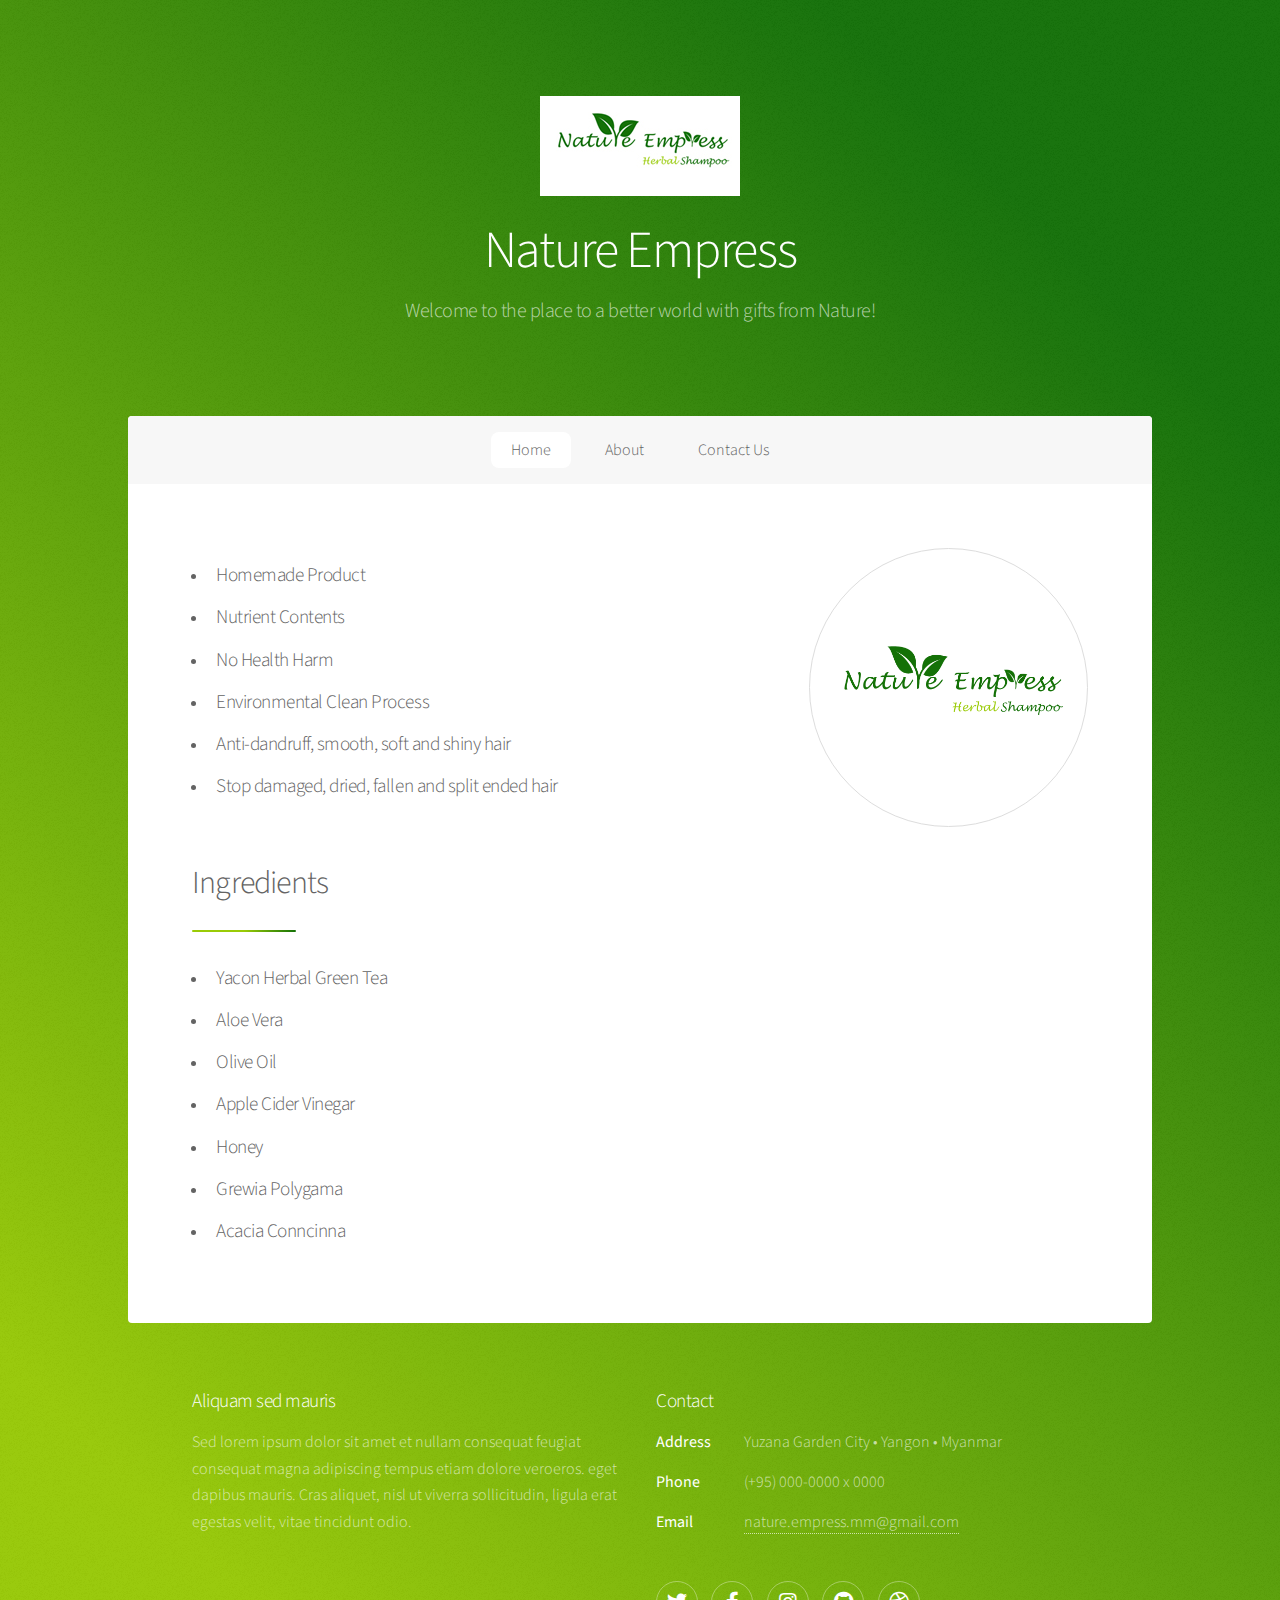
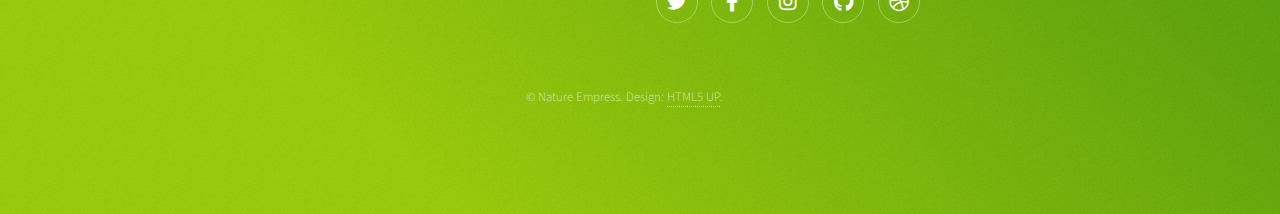
==== commit 1b788394: "Update Footer_section Contact" ====
--- a/index.html
+++ b/index.html
@@ -80,20 +80,20 @@
 							<p>Sed lorem ipsum dolor sit amet et nullam consequat feugiat consequat magna adipiscing tempus etiam dolore veroeros. eget dapibus mauris. Cras aliquet, nisl ut viverra sollicitudin, ligula erat egestas velit, vitae tincidunt odio.</p>
 						</section>
 						<section>
-							<h2>Etiam feugiat</h2>
+							<h2>Contact</h2>
 							<dl class="alt">
 								<dt>Address</dt>
-								<dd>1234 Somewhere Road &bull; Nashville, TN 00000 &bull; USA</dd>
+								<dd>Yuzana Garden City  &bull; Yangon &bull; Myanmar</dd>
 								<dt>Phone</dt>
-								<dd>(000) 000-0000 x 0000</dd>
+								<dd>(+95) 000-0000 x 0000</dd>
 								<dt>Email</dt>
-								<dd><a href="#">information@untitled.tld</a></dd>
+								<dd><a href="#">nature.empress.mm@gmail.com</a></dd>
 							</dl>
 							<ul class="icons">
 								<li><a href="https://twitter.com/mm_empress" target="_blank" class="icon brands fa-twitter alt"><span class="label">Twitter</span></a></li>
-								<li><a href="https://www.facebook.com/hair.herbals.3" target="_blank" class="icon brands fa-facebook-f alt"><span class="label">Facebook</span></a></li>
+								<li><a href="https://www.facebook.com/HairOnHerbals/" target="_blank" class="icon brands fa-facebook-f alt"><span class="label">Facebook</span></a></li>
 								<li><a href="#" class="icon brands fa-instagram alt"><span class="label">Instagram</span></a></li>
-								<li><a href="#" class="icon brands fa-github alt"><span class="label">GitHub</span></a></li>
+								<li><a href="https://waithethtetoo.github.io/NatureEmpress/" class="icon brands fa-github alt"><span class="label">GitHub</span></a></li>
 								<li><a href="https://hair-on-herbals.blogspot.com/" target="_blank" class="icon brands fa-dribbble alt"><span class="label">Blogspot</span></a></li>
 							</ul>
 						</section>
